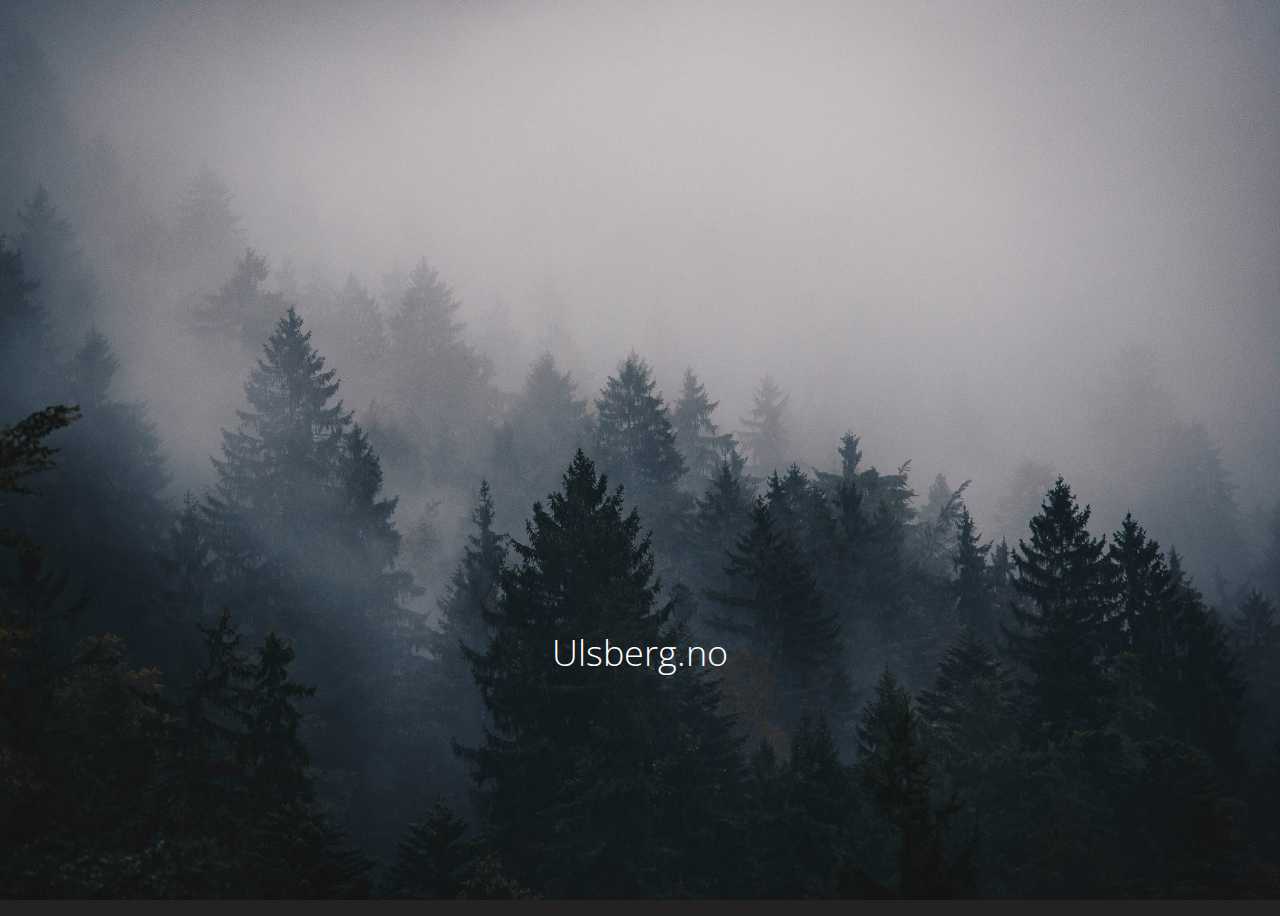
==== index.html @ c5a5cae8 "Add index page with style and backgorund image" ====
<!DOCTYPE html>
<html>
    <head>
        <meta charset="utf-8">
        <meta http-equiv="X-UA-Compatible" content="IE=edge">
        <meta name="viewport" content="width=device-width, initial-scale=1">
        <title>Ulsberg.no</title>
        <link rel="stylesheet" href="https://fonts.googleapis.com/css?family=Open+Sans:300,400">  <!-- Google web font "Open Sans" -->
        <link rel="stylesheet" href="css/style.css">
    </head>
    <body>
        <main>
            <h1>Ulsberg.no</h1>
        </main>
	</body>
</html>
---- css/style.css ----
html {
    background: #222222 url('../img/bg.jpg') no-repeat center center fixed;
    -webkit-background-size: cover;
    -moz-background-size: cover;
    -o-background-size: cover;
    background-size: cover;
}

body {
	font-family: 'Open Sans', Helvetica, Arial, sans-serif;
	font-size: 18px;
	font-weight: 300;
    color: white;
	overflow-x: hidden;
    min-height: 100vh;
    height: 100%;
    position: relative;
}

h1 {
    font-weight: 300;
    position: absolute;
    top: 70%;
    left: 50%;
    transform: translate(-50%, -70%);
}
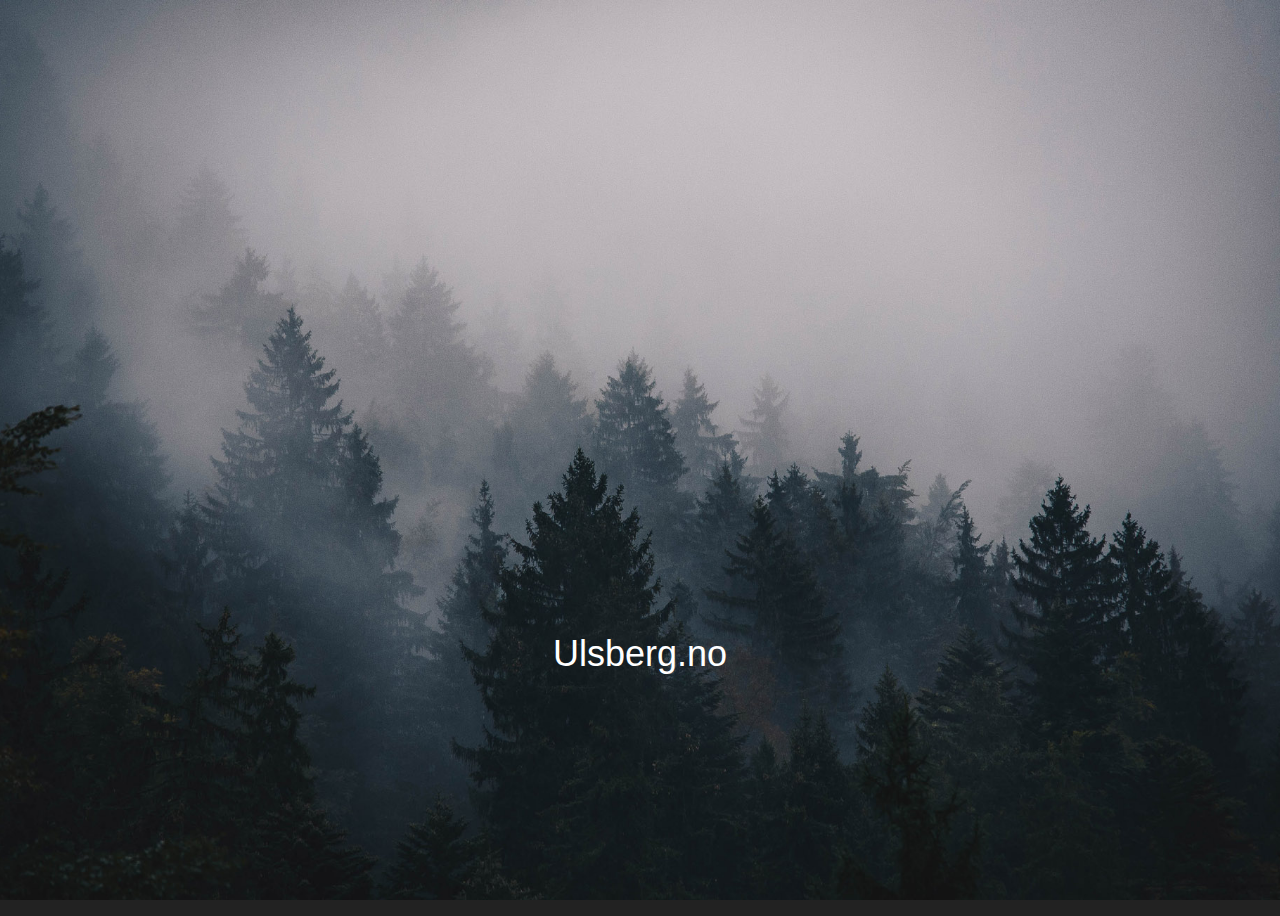
==== commit 5ca6ce60: "Stop using Open Sans" ====
--- a/index.html
+++ b/index.html
@@ -1,11 +1,10 @@
 <!DOCTYPE html>
-<html>
+<html lang="en">
     <head>
         <meta charset="utf-8">
         <meta http-equiv="X-UA-Compatible" content="IE=edge">
         <meta name="viewport" content="width=device-width, initial-scale=1">
         <title>Ulsberg.no</title>
-        <link rel="stylesheet" href="https://fonts.googleapis.com/css?family=Open+Sans:300,400">  <!-- Google web font "Open Sans" -->
         <link rel="stylesheet" href="css/style.css">
     </head>
     <body>
--- a/css/style.css
+++ b/css/style.css
@@ -7,7 +7,7 @@
 }
 
 body {
-	font-family: 'Open Sans', Helvetica, Arial, sans-serif;
+	font-family: Helvetica, Arial, sans-serif;
 	font-size: 18px;
 	font-weight: 300;
     color: white;
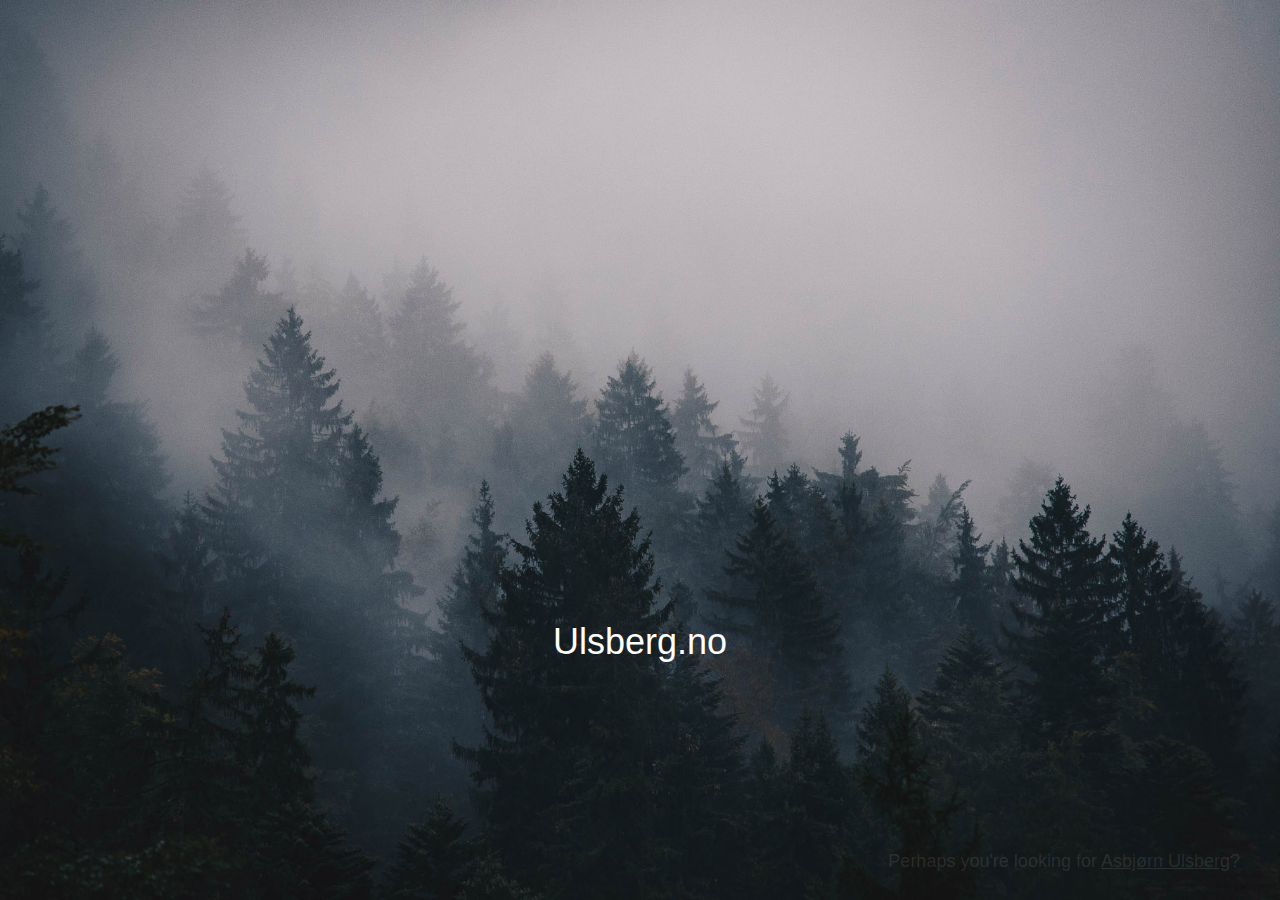
==== commit 426d7623: "Add link to asbjor.nu" ====
--- a/index.html
+++ b/index.html
@@ -10,6 +10,7 @@
     <body>
         <main>
             <h1>Ulsberg.no</h1>
+            <p>Perhaps you're looking for <a href="https://asbjor.nu/">Asbjørn Ulsberg</a>?</p>
         </main>
 	</body>
 </html>
--- a/css/style.css
+++ b/css/style.css
@@ -10,17 +10,40 @@
 	font-family: Helvetica, Arial, sans-serif;
 	font-size: 18px;
 	font-weight: 300;
-    color: white;
 	overflow-x: hidden;
-    min-height: 100vh;
-    height: 100%;
+    min-height: 98vh;
+    height: 98%;
     position: relative;
+    color: rgba(255, 255, 255, 0.1);
 }
 
-h1 {
+main {
+    text-align: center;
+    width: 100%;
+    height: 100%;
+}
+
+main h1 {
     font-weight: 300;
     position: absolute;
+    color: white;
     top: 70%;
     left: 50%;
     transform: translate(-50%, -70%);
 }
+
+main p {
+    position: absolute;
+    right: 2rem;
+    bottom: 0;
+}
+
+main a:link,
+main a:visited {
+    color: rgba(255, 255, 255, 0.1)
+}
+
+main a:hover {
+    text-decoration: none;
+    color: white;
+}
